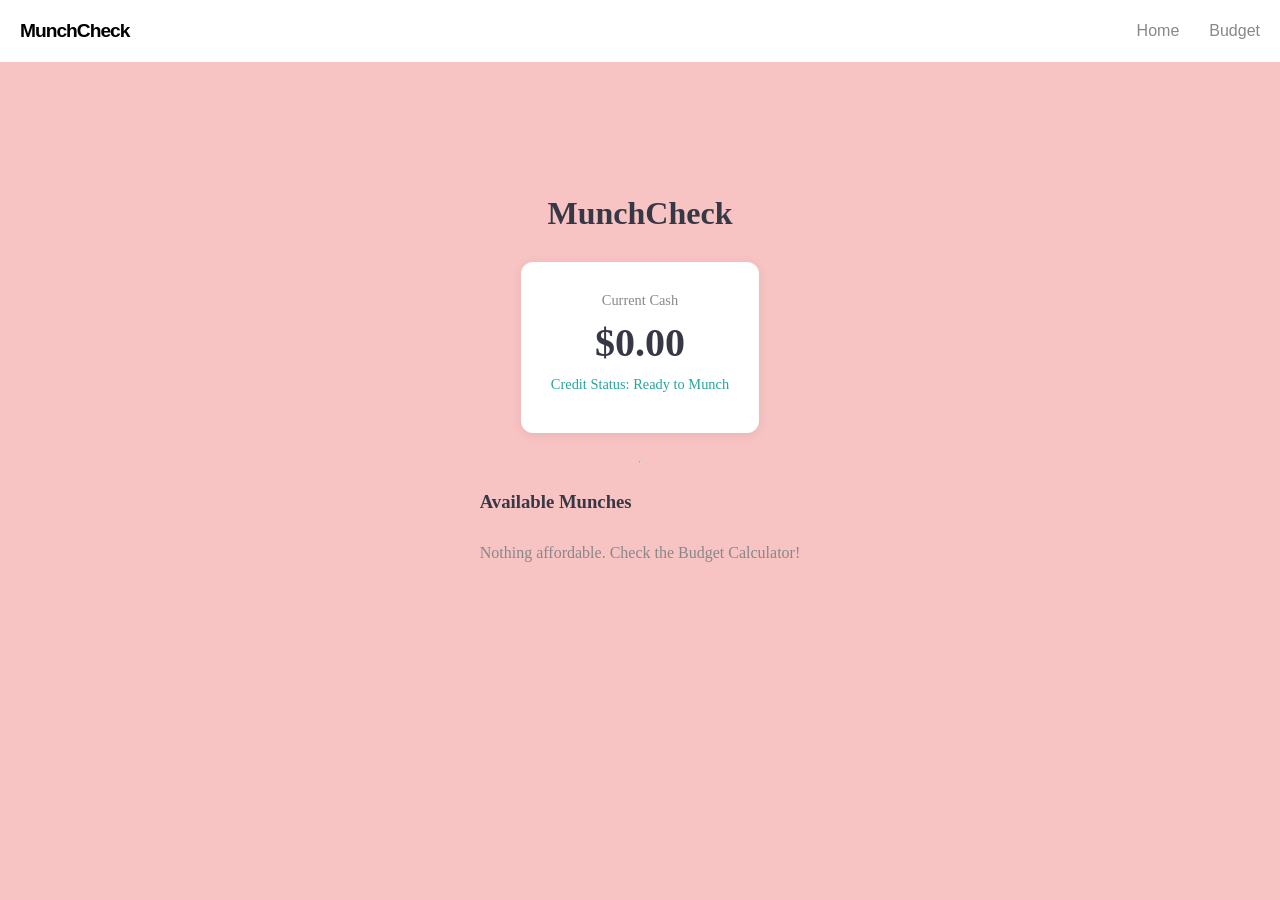
==== index.html @ 70b82c5c "commit 1" ====
<!DOCTYPE html>
<html lang="en">
<head>
    <meta charset="UTF-8">
    <meta name="viewport" content="width=device-width, initial-scale=1.0">
    <link rel="stylesheet" href="style.css">
    <title>MunchCheck</title>
</head>
<body>
    <nav class="nav-bar">
        <div class="nav-logo">MunchCheck</div>
        <div class="nav-links">
            <a href="index.html">Home</a>
            <a href="calculator.html">Budget</a>
        </div>
    </nav>

    <main>
        <br>
        <br>
        <br>
        <br>
        <h1>MunchCheck</h1>
        
        <div class="wallet-container">
            <div class="balance-display">
                <p>Current Cash</p>
                <h2 id="balance-amount">$0.00</h2>
                <p id="credit-status">Credit Status: Ready to Munch</p>
            </div>
        </div>
        <hr>

        <section id="munch-list">
            <h3>Available Munches</h3>
            <div id="food-container"></div>
        </section>
    </main>

    <script type="module" src="animation.js"></script>
    <script src="script.js"></script>
</body>
</html>
---- style.css ----
body{
    background-color: #f8c3c3;
    margin:0px;
}

/* Minimalist Name Bar */
.nav-bar {
    display: flex;
    justify-content: space-between;
    align-items: center;
    padding: 20px 20px;
    background: #ffffff;
    font-family: -apple-system, BlinkMacSystemFont, "Segoe UI", Roboto, sans-serif;
}

.nav-logo {
    font-weight: 800;
    font-size: 1.2rem;
    letter-spacing: -1px;
    color: #000;
}

.nav-links {
    display: flex;
    gap: 30px;
}

.nav-links a {
    text-decoration: none;
    color: #888; /* Subtle gray */
    font-size: 1rem;
    font-weight: 500;
    transition: color 0.2s ease;
}

.nav-links a:hover {
    color: #000; /* Turns black on hover */
}

.food-card {
    border: 1px solid #ddd;
    border-radius: 8px;
    padding: 15px;
    margin: 10px 0;
    background: #fff;
    cursor: pointer;
    transition: box-shadow 0.2s ease;
}

.food-card:hover {
    box-shadow: 0 4px 8px rgba(0,0,0,0.1);
}

.food-info {
    margin-bottom: 10px;
}

.price {
    font-weight: bold;
    color: #333;
}

.wallet-container {
    background: #ffffff;
    border-radius: 12px;
    padding: 30px;
    box-shadow: 0 2px 12px rgba(0,0,0,0.08);
    max-width: 400px;
    margin: 20px auto;
}

.balance-display {
    text-align: center;
}

.balance-display p {
    color: #888;
    font-size: 0.9rem;
    margin: 0 0 10px 0;
}

.balance-display h2 {
    color: #363945;
    font-size: 2.5rem;
    margin: 10px 0;
}

#credit-status {
    color: #26a69a;
    font-size: 0.9rem;
    margin-top: 10px;
}

#munch-list h3 {
    color: #363945;
    margin: 20px 0 15px 0;
}

#food-container {
    display: flex;
    flex-direction: column;
    gap: 10px;
}

main{
    display:flex;
    justify-content: center;
    flex-direction: column;
    align-items: center;
    max-width: 600px;
    margin: 0 auto;
    padding: 40px 20px;
}

main h1 {
    color: #363945;
    font-size: 2rem;
    margin-bottom: 10px;
}

main p {
    color: #888;
    margin-bottom: 30px;
}

.card {
    background: #ffffff;
    border-radius: 12px;
    padding: 30px;
    box-shadow: 0 2px 12px rgba(0,0,0,0.08);
    width: 100%;
}

.card-label {
    font-size: 0.75rem;
    letter-spacing: 0.1em;
    text-transform: uppercase;
    color: #888;
    margin-bottom: 20px;
    display: flex;
    align-items: center;
    gap: 8px;
}

.card-label::after {
    content: '';
    flex: 1;
    height: 1px;
    background: #eee;
}

.field {
    display: flex;
    justify-content: space-between;
    align-items: center;
    padding: 16px 0;
    gap: 12px;
    border-bottom: 1px solid #f0f0f0;
}

.field:last-of-type {
    border-bottom: none;
}

.field label {
    font-size: 0.95rem;
    color: #333;
    flex: 1;
}

.field input[type="number"] {
    width: 140px;
    padding: 10px 12px;
    border: 1.5px solid #e0e0e0;
    border-radius: 8px;
    font-size: 0.95rem;
    text-align: right;
    background: #fafafa;
    transition: border-color 0.2s;
}

.field input[type="number"]:focus {
    outline: none;
    border-color: #e03c3c;
    background: #fff;
}

.result-row {
    display: flex;
    justify-content: space-between;
    align-items: center;
    margin-top: 24px;
    padding: 20px;
    background: #363945;
    border-radius: 10px;
    color: #fff;
}

.result-label {
    font-size: 0.8rem;
    letter-spacing: 0.08em;
    opacity: 0.8;
}

.result-value {
    font-size: 2rem;
    font-weight: bold;
}

.save-btn {
    width: 100%;
    margin-top: 20px;
    padding: 14px;
    background: #e03c3c;
    color: #fff;
    font-size: 1rem;
    font-weight: 500;
    border: none;
    border-radius: 10px;
    cursor: pointer;
    transition: background 0.2s, transform 0.15s;
}

.save-btn:hover {
    background: #c83030;
    transform: translateY(-1px);
}

.save-btn:active {
    transform: translateY(0);
}

.chart-wrap {
    display: flex;
    flex-direction: column;
    gap: 20px;
}

.chart-controls {
    display: flex;
    justify-content: space-between;
    align-items: center;
}

#chart-subtitle {
    font-size: 0.9rem;
    color: #888;
}

.reset-btn {
    font-family: -apple-system, BlinkMacSystemFont, "Segoe UI", Roboto, sans-serif;
    font-size: 0.75rem;
    color: #e03c3c;
    background: none;
    border: 1px solid #e03c3c;
    border-radius: 6px;
    padding: 6px 12px;
    cursor: pointer;
    transition: background 0.15s, color 0.15s;
}

.reset-btn:hover {
    background: #e03c3c;
    color: #fff;
}

.bars {
    display: flex;
    align-items: flex-end;
    gap: 12px;
    height: 160px;
    margin: 20px 0;
}

.bar-col {
    flex: 1;
    display: flex;
    flex-direction: column;
    align-items: center;
    gap: 6px;
    height: 100%;
    justify-content: flex-end;
}

.bar-amount {
    font-size: 0.7rem;
    color: #333;
    opacity: 0;
    transition: opacity 0.2s;
    white-space: nowrap;
}

.bar-col:hover .bar-amount {
    opacity: 1;
}

.bar-track {
    width: 100%;
    background: #ecdede;
    border-radius: 6px 6px 0 0;
    position: relative;
    height: 120px;
    overflow: hidden;
}

.bar-fill {
    position: absolute;
    bottom: 0;
    left: 0;
    right: 0;
    background: linear-gradient(to top, #e03c3c, #f07070);
    border-radius: 6px 6px 0 0;
    transition: height 0.6s cubic-bezier(0.34, 1.56, 0.64, 1);
}

.bar-fill.today {
    background: linear-gradient(to top, #363945, #6470a0);
}

.bar-day {
    font-size: 0.7rem;
    color: #888;
    letter-spacing: 0.04em;
}

.bar-day.today-label {
    color: #363945;
    font-weight: 600;
}

.chart-legend {
    display: flex;
    gap: 20px;
    justify-content: center;
}

.legend-item {
    display: flex;
    align-items: center;
    gap: 6px;
    font-size: 0.8rem;
    color: #888;
}

.legend-dot {
    width: 10px;
    height: 10px;
    border-radius: 50%;
}

.legend-dot.past {
    background: #e03c3c;
}

.legend-dot.current {
    background: #363945;
}

.toast {
    position: fixed;
    bottom: 32px;
    left: 50%;
    transform: translateX(-50%) translateY(80px);
    background: #363945;
    color: #fff;
    font-size: 0.85rem;
    padding: 12px 24px;
    border-radius: 40px;
    opacity: 0;
    transition: transform 0.35s cubic-bezier(0.34, 1.56, 0.64, 1), opacity 0.35s;
    pointer-events: none;
    z-index: 999;
    white-space: nowrap;
}

.toast.show {
    transform: translateX(-50%) translateY(0);
    opacity: 1;
}
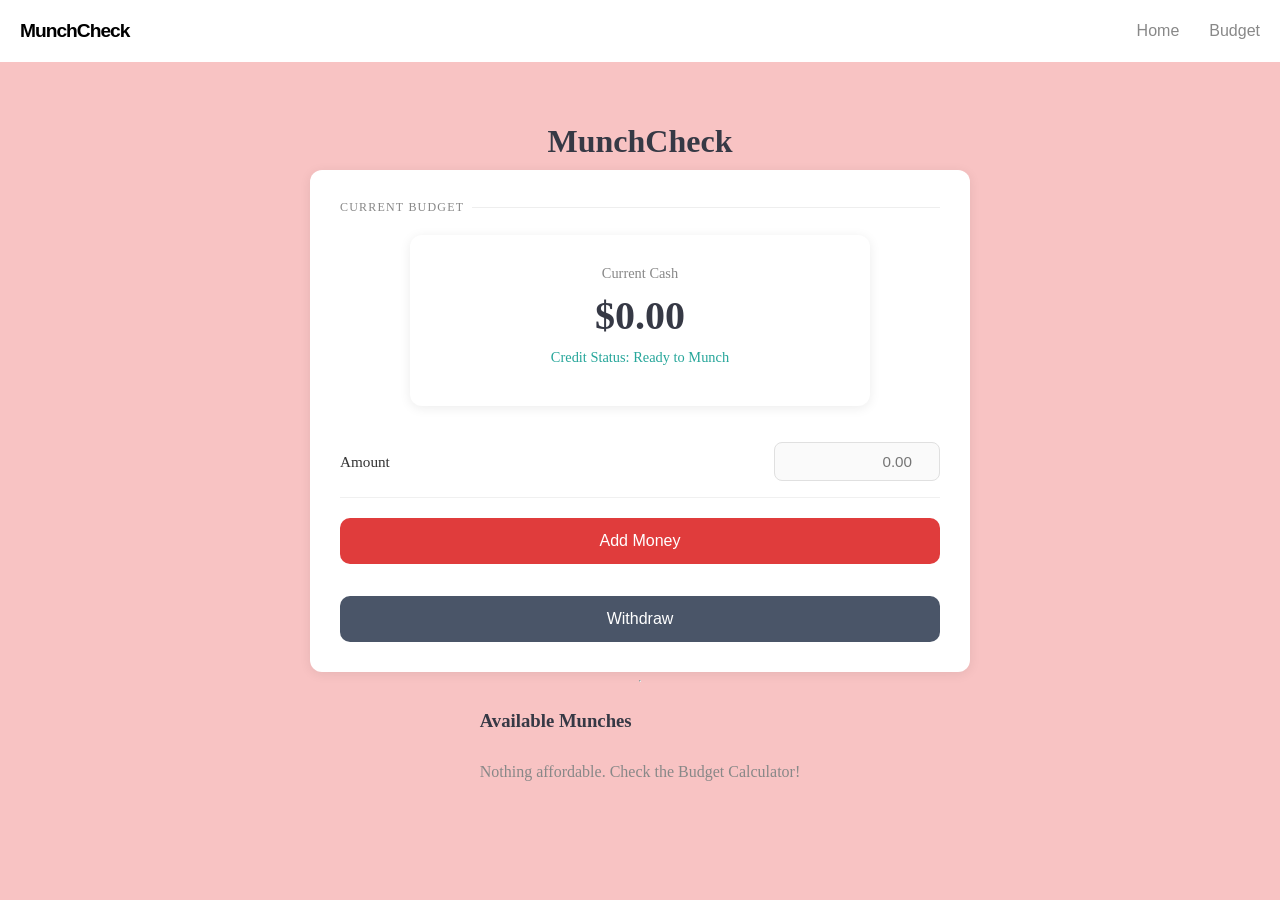
==== commit 21c8e06f: "Commit 4" ====
--- a/index.html
+++ b/index.html
@@ -16,19 +16,27 @@
     </nav>
 
     <main>
-        <br>
-        <br>
-        <br>
-        <br>
         <h1>MunchCheck</h1>
-        
-        <div class="wallet-container">
-            <div class="balance-display">
-                <p>Current Cash</p>
-                <h2 id="balance-amount">$0.00</h2>
-                <p id="credit-status">Credit Status: Ready to Munch</p>
+
+        <div class="card">
+            <div class="card-label">Current Budget</div>
+            <div class="wallet-container">
+                <div class="balance-display">
+                    <p>Current Cash</p>
+                    <h2 id="balance-amount">$0.00</h2>
+                    <p id="credit-status">Credit Status: Ready to Munch</p>
+                </div>
+            </div>
+            <div class="field">
+                <label for="add-amount">Amount</label>
+                <input type="number" id="add-amount" placeholder="0.00" step="0.01" min="0">
+            </div>
+            <div class="button-row">
+                <button class="save-btn" id="add-money-btn">Add Money</button>
+                <button class="save-btn withdraw-btn" id="withdraw-money-btn">Withdraw</button>
             </div>
         </div>
+
         <hr>
 
         <section id="munch-list">
@@ -37,6 +45,8 @@
         </section>
     </main>
 
+    <div class="toast" id="toast"></div>
+
     <script type="module" src="animation.js"></script>
     <script src="script.js"></script>
 </body>
--- a/style.css
+++ b/style.css
@@ -1,6 +1,6 @@
 body{
     background-color: #f8c3c3;
-    margin:0px;
+    margin:0;
 }
 
 /* Minimalist Name Bar */
@@ -264,6 +264,59 @@
     color: #fff;
 }
 
+    .button-row {
+        display: flex;
+        gap: 12px;
+        flex-wrap: wrap;
+    }
+
+    .withdraw-btn {
+        background: #4a5568;
+    }
+
+    .withdraw-btn:hover {
+        background: #2d3748;
+    }
+
+    @media (max-width: 720px) {
+        .nav-bar {
+            flex-direction: column;
+            align-items: flex-start;
+            gap: 12px;
+            padding: 16px;
+        }
+
+        .nav-links {
+            flex-wrap: wrap;
+            gap: 12px;
+        }
+
+        main {
+            padding: 24px 16px;
+        }
+
+        .card {
+            padding: 22px;
+        }
+
+        .field {
+            flex-direction: column;
+            align-items: stretch;
+        }
+
+        .field input[type="number"] {
+            width: 100%;
+        }
+
+        .save-btn {
+            width: 100%;
+        }
+
+        .button-row {
+            flex-direction: column;
+        }
+    }
+
 .bars {
     display: flex;
     align-items: flex-end;
@@ -273,6 +326,7 @@
 }
 
 .bar-col {
+
     flex: 1;
     display: flex;
     flex-direction: column;
